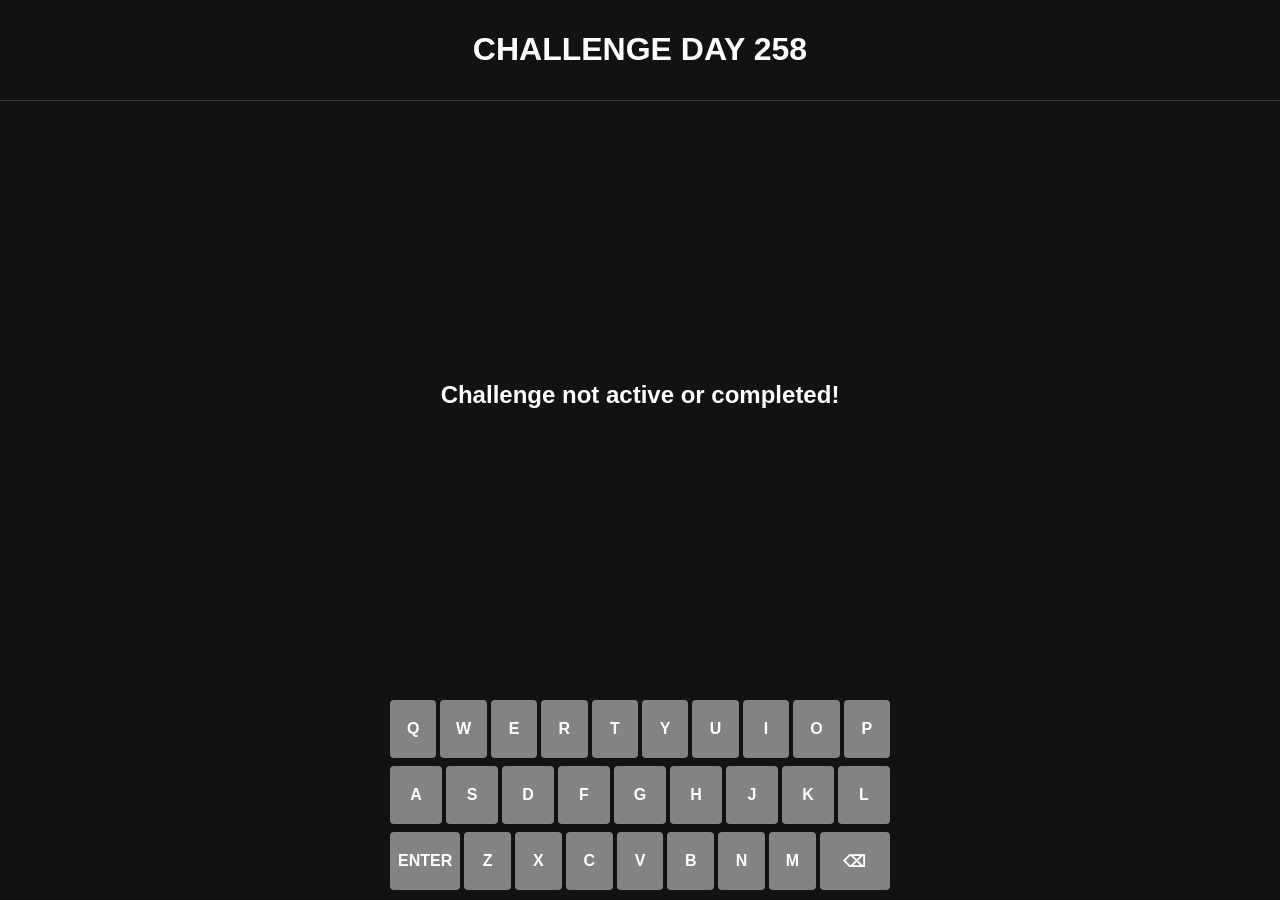
==== index.html @ 218984b8 "Add initial HTML structure for Wordle challenge" ====
<!DOCTYPE html>
<html lang="en">
<head>
    <meta charset="UTF-8">
    <meta name="viewport" content="width=device-width, initial-scale=1.0, maximum-scale=1.0, user-scalable=no">
    <title>5-Day Wordle Challenge</title>
    <style>
        :root {
            --green: #6aaa64; --yellow: #c9b458; --gray: #787c7e;
            --black: #121213; --border: #3a3a3c; --white: #ffffff;
        }
        body {
            background-color: var(--black); color: var(--white);
            font-family: 'Segoe UI', Tahoma, Geneva, Verdana, sans-serif;
            display: flex; flex-direction: column; align-items: center;
            height: 100vh; margin: 0; overflow: hidden;
        }
        header { border-bottom: 1px solid var(--border); width: 100%; text-align: center; padding: 10px 0; }
        #game-container { flex-grow: 1; display: flex; flex-direction: column; justify-content: center; gap: 5px; padding: 10px; }
        .row { display: flex; gap: 5px; }
        .tile {
            width: 50px; height: 50px; border: 2px solid var(--border);
            display: flex; justify-content: center; align-items: center;
            font-size: 2rem; font-weight: bold; text-transform: uppercase;
        }
        .tile[data-state="correct"] { background-color: var(--green); border-color: var(--green); }
        .tile[data-state="present"] { background-color: var(--yellow); border-color: var(--yellow); }
        .tile[data-state="absent"] { background-color: var(--gray); border-color: var(--gray); }
        
        #keyboard { display: flex; flex-direction: column; gap: 8px; padding: 10px; width: 100%; max-width: 500px; }
        .kb-row { display: flex; justify-content: center; gap: 4px; }
        .key {
            background-color: #818384; border-radius: 4px; height: 58px;
            display: flex; justify-content: center; align-items: center;
            cursor: pointer; font-weight: bold; flex: 1; user-select: none;
        }
        .key.large { flex: 1.5; }

        /* Modal Styles */
        #modal {
            position: fixed; top: 50%; left: 50%; transform: translate(-50%, -50%);
            background: #1a1a1b; padding: 30px; border-radius: 10px; border: 1px solid var(--border);
            text-align: center; display: none; z-index: 10; width: 80%; max-width: 300px;
        }
        #modal button {
            background: var(--green); color: white; border: none; padding: 10px 20px;
            font-weight: bold; border-radius: 5px; cursor: pointer; margin-top: 15px;
        }
    </style>
</head>
<body>

<header><h1>CHALLENGE DAY <span id="day-number">1</span></h1></header>

<div id="game-container"></div>

<div id="keyboard">
    <div class="kb-row">
        <div class="key" onclick="handleKey('Q')">Q</div><div class="key" onclick="handleKey('W')">W</div><div class="key" onclick="handleKey('E')">E</div><div class="key" onclick="handleKey('R')">R</div><div class="key" onclick="handleKey('T')">T</div><div class="key" onclick="handleKey('Y')">Y</div><div class="key" onclick="handleKey('U')">U</div><div class="key" onclick="handleKey('I')">I</div><div class="key" onclick="handleKey('O')">O</div><div class="key" onclick="handleKey('P')">P</div>
    </div>
    <div class="kb-row">
        <div class="key" onclick="handleKey('A')">A</div><div class="key" onclick="handleKey('S')">S</div><div class="key" onclick="handleKey('D')">D</div><div class="key" onclick="handleKey('F')">F</div><div class="key" onclick="handleKey('G')">G</div><div class="key" onclick="handleKey('H')">H</div><div class="key" onclick="handleKey('J')">J</div><div class="key" onclick="handleKey('K')">K</div><div class="key" onclick="handleKey('L')">L</div>
    </div>
    <div class="kb-row">
        <div class="key large" onclick="handleKey('ENTER')">ENTER</div>
        <div class="key" onclick="handleKey('Z')">Z</div><div class="key" onclick="handleKey('X')">X</div><div class="key" onclick="handleKey('C')">C</div><div class="key" onclick="handleKey('V')">V</div><div class="key" onclick="handleKey('B')">B</div><div class="key" onclick="handleKey('N')">N</div><div class="key" onclick="handleKey('M')">M</div>
        <div class="key large" onclick="handleKey('BACKSPACE')">⌫</div>
    </div>
</div>

<div id="modal">
    <h2 id="modal-title">TITLE</h2>
    <p id="modal-msg"></p>
    <p id="modal-stats"></p>
    <button onclick="share()">SHARE RESULTS 📋</button>
</div>

<script>
    // --- CONFIGURATION ---
    const CHALLENGE_WORDS = ["BLOOD", "CELLS", "PLATE", "SMEAR", "LABOR"]; // Change these!
    const START_DATE = new Date("2026-03-24"); // The date Day 1 starts (YYYY-MM-DD)
    // ---------------------

    const dayIndex = Math.floor((new Date() - START_DATE) / (1000 * 60 * 60 * 24));
    const targetWord = (dayIndex >= 0 && dayIndex < 5) ? CHALLENGE_WORDS[dayIndex].toUpperCase() : "DONE";
    
    let currentGuess = "";
    let guesses = [];
    let gameOver = false;

    // Load persistence
    const storageKey = `wordle_day_${dayIndex}`;
    const saved = JSON.parse(localStorage.getItem(storageKey));
    if (saved) { guesses = saved.guesses; gameOver = saved.gameOver; }

    function initBoard() {
        document.getElementById('day-number').innerText = dayIndex + 1;
        const container = document.getElementById('game-container');
        if (targetWord === "DONE") {
            container.innerHTML = "<h2>Challenge not active or completed!</h2>";
            return;
        }
        for (let i = 0; i < 6; i++) {
            const row = document.createElement('div');
            row.className = 'row';
            for (let j = 0; j < 5; j++) {
                const tile = document.createElement('div');
                tile.className = 'tile';
                tile.id = `tile-${i}-${j}`;
                row.appendChild(tile);
            }
            container.appendChild(row);
        }
        guesses.forEach((g, i) => revealWord(g, i));
        if (gameOver) showModal();
    }

    function handleKey(key) {
        if (gameOver || targetWord === "DONE") return;
        if (key === "ENTER") {
            if (currentGuess.length === 5) submitGuess();
        } else if (key === "BACKSPACE") {
            currentGuess = currentGuess.slice(0, -1);
        } else if (currentGuess.length < 5 && /^[A-Z]$/.test(key)) {
            currentGuess += key;
        }
        updateBoard();
    }

    function updateBoard() {
        const rowIdx = guesses.length;
        for (let j = 0; j < 5; j++) {
            const tile = document.getElementById(`tile-${rowIdx}-${j}`);
            tile.innerText = currentGuess[j] || "";
        }
    }

    function submitGuess() {
        guesses.push(currentGuess);
        revealWord(currentGuess, guesses.length - 1);
        if (currentGuess === targetWord || guesses.length === 6) {
            gameOver = true;
            showModal();
        }
        currentGuess = "";
        localStorage.setItem(storageKey, JSON.stringify({guesses, gameOver}));
    }

    function revealWord(guess, rowIdx) {
        const rowTiles = Array.from({length: 5}, (_, j) => document.getElementById(`tile-${rowIdx}-${j}`));
        const targetArr = targetWord.split('');
        
        // First pass: Correct positions
        guess.split('').forEach((letter, i) => {
            rowTiles[i].innerText = letter;
            if (letter === targetWord[i]) {
                rowTiles[i].setAttribute('data-state', 'correct');
                targetArr[i] = null;
            }
        });

        // Second pass: Present/Absent
        guess.split('').forEach((letter, i) => {
            if (rowTiles[i].getAttribute('data-state')) return;
            const idx = targetArr.indexOf(letter);
            if (idx !== -1) {
                rowTiles[i].setAttribute('data-state', 'present');
                targetArr[idx] = null;
            } else {
                rowTiles[i].setAttribute('data-state', 'absent');
            }
        });
    }

    function showModal() {
        const win = guesses[guesses.length - 1] === targetWord;
        document.getElementById('modal-title').innerText = win ? "Amazing!" : "Next Time!";
        document.getElementById('modal-msg').innerText = win ? `You got it in ${guesses.length}!` : `The word was ${targetWord}`;
        document.getElementById('modal').style.display = 'block';
    }

    function share() {
        let grid = `Challenge Day ${dayIndex + 1} (${guesses.length}/6)\n`;
        guesses.forEach(g => {
            let rowStr = "";
            let tempTarget = targetWord.split('');
            let rowStates = new Array(5).fill('⬛');
            
            g.split('').forEach((l, i) => {
                if (l === targetWord[i]) { rowStates[i] = '🟩'; tempTarget[i] = null; }
            });
            g.split('').forEach((l, i) => {
                if (rowStates[i] !== '🟩') {
                    let idx = tempTarget.indexOf(l);
                    if (idx !== -1) { rowStates[i] = '🟨'; tempTarget[idx] = null; }
                }
            });
            grid += rowStates.join('') + "\n";
        });
        navigator.clipboard.writeText(grid);
        alert("Copied results to clipboard!");
    }

    window.addEventListener('keydown', (e) => handleKey(e.key.toUpperCase()));
    initBoard();
</script>
</body>
</html>
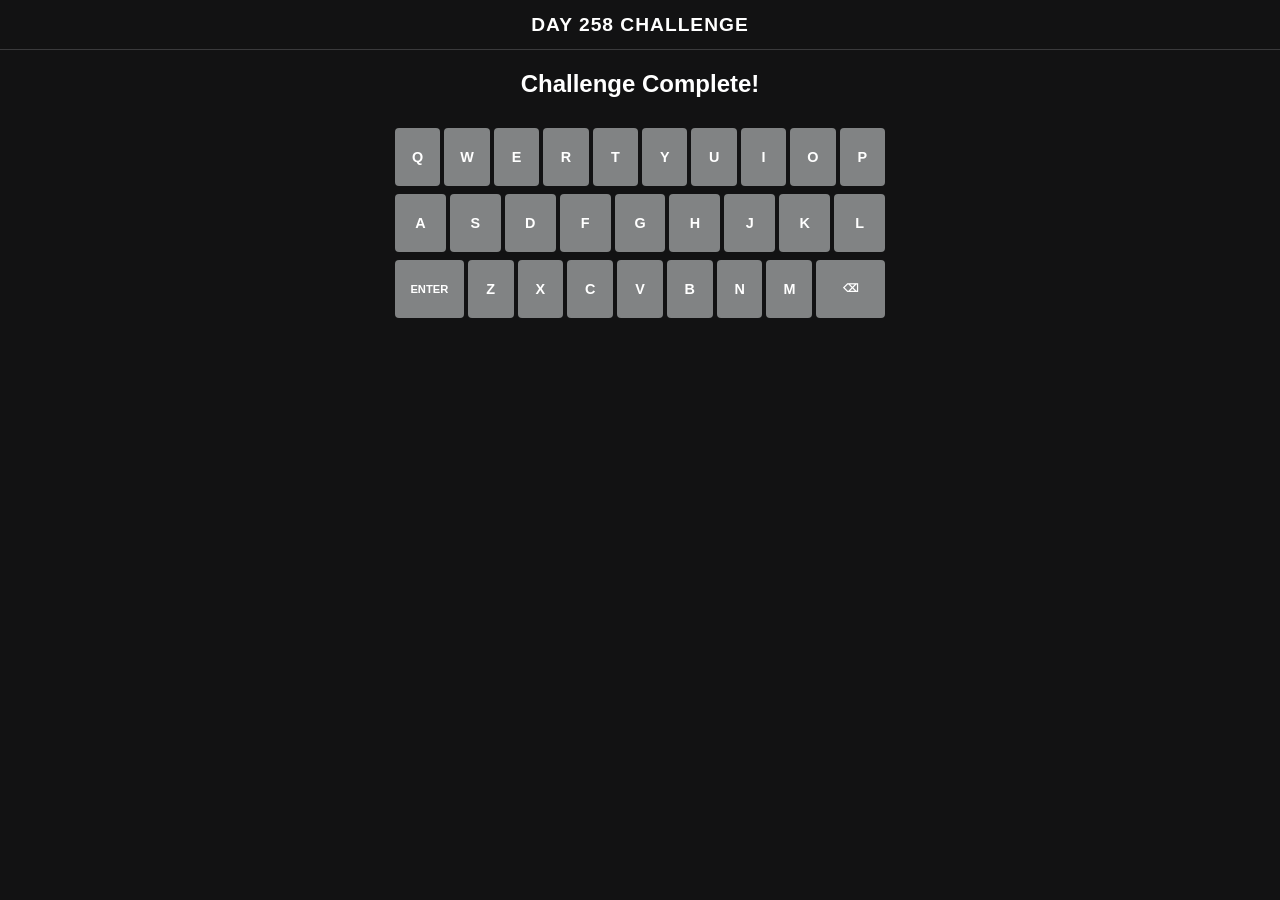
==== commit 0981972a: "Update styles and functionality in index.html" ====
--- a/index.html
+++ b/index.html
@@ -2,56 +2,78 @@
 <html lang="en">
 <head>
     <meta charset="UTF-8">
-    <meta name="viewport" content="width=device-width, initial-scale=1.0, maximum-scale=1.0, user-scalable=no">
+    <meta name="viewport" content="width=device-width, initial-scale=1.0, maximum-scale=1.0, user-scalable=no, viewport-fit=cover">
     <title>5-Day Wordle Challenge</title>
     <style>
         :root {
-            --green: #6aaa64; --yellow: #c9b458; --gray: #787c7e;
+            --green: #6aaa64; --yellow: #c9b458; --gray: #3a3a3c;
             --black: #121213; --border: #3a3a3c; --white: #ffffff;
-        }
+            --tile-size: min(65px, 13vw);
+        }
+        
+        * { box-sizing: border-box; touch-action: manipulation; }
+
         body {
             background-color: var(--black); color: var(--white);
-            font-family: 'Segoe UI', Tahoma, Geneva, Verdana, sans-serif;
-            display: flex; flex-direction: column; align-items: center;
-            height: 100vh; margin: 0; overflow: hidden;
-        }
-        header { border-bottom: 1px solid var(--border); width: 100%; text-align: center; padding: 10px 0; }
-        #game-container { flex-grow: 1; display: flex; flex-direction: column; justify-content: center; gap: 5px; padding: 10px; }
+            font-family: -apple-system, BlinkMacSystemFont, "Segoe UI", Roboto, Helvetica, Arial, sans-serif;
+            display: flex; flex-direction: column; 
+            height: 100vh; height: -webkit-fill-available;
+            margin: 0; overflow: hidden;
+        }
+
+        header { border-bottom: 1px solid var(--border); height: 50px; display: flex; align-items: center; justify-content: center; }
+        header h1 { font-size: 1.2rem; margin: 0; text-transform: uppercase; letter-spacing: 1px; }
+
+        #game-container { flex-grow: 1; display: flex; flex-direction: column; justify-content: center; align-items: center; gap: 5px; }
         .row { display: flex; gap: 5px; }
+
+        /* Shake animation for invalid words */
+        .shake { animation: shake 0.5s; }
+        @keyframes shake {
+            0%, 100% { transform: translateX(0); }
+            20%, 60% { transform: translateX(-5px); }
+            40%, 80% { transform: translateX(5px); }
+        }
+
         .tile {
-            width: 50px; height: 50px; border: 2px solid var(--border);
+            width: var(--tile-size); height: var(--tile-size); 
+            border: 2px solid var(--border);
             display: flex; justify-content: center; align-items: center;
-            font-size: 2rem; font-weight: bold; text-transform: uppercase;
-        }
+            font-size: 1.8rem; font-weight: bold; text-transform: uppercase;
+        }
+
         .tile[data-state="correct"] { background-color: var(--green); border-color: var(--green); }
         .tile[data-state="present"] { background-color: var(--yellow); border-color: var(--yellow); }
         .tile[data-state="absent"] { background-color: var(--gray); border-color: var(--gray); }
         
-        #keyboard { display: flex; flex-direction: column; gap: 8px; padding: 10px; width: 100%; max-width: 500px; }
-        .kb-row { display: flex; justify-content: center; gap: 4px; }
+        #keyboard { padding: 10px 5px calc(10px + env(safe-area-inset-bottom)); width: 100%; max-width: 500px; margin: 0 auto; }
+        .kb-row { display: flex; justify-content: center; gap: 4px; margin-bottom: 8px; }
         .key {
             background-color: #818384; border-radius: 4px; height: 58px;
             display: flex; justify-content: center; align-items: center;
-            cursor: pointer; font-weight: bold; flex: 1; user-select: none;
-        }
-        .key.large { flex: 1.5; }
-
-        /* Modal Styles */
+            cursor: pointer; font-weight: bold; flex: 1; font-size: 0.9rem;
+        }
+        .key.large { flex: 1.5; font-size: 0.7rem; }
+
+        /* Notification Toast */
+        #toast {
+            position: fixed; top: 15%; left: 50%; transform: translateX(-50%);
+            background: white; color: black; padding: 10px 20px; border-radius: 5px;
+            font-weight: bold; display: none; z-index: 1000;
+        }
+
         #modal {
             position: fixed; top: 50%; left: 50%; transform: translate(-50%, -50%);
-            background: #1a1a1b; padding: 30px; border-radius: 10px; border: 1px solid var(--border);
-            text-align: center; display: none; z-index: 10; width: 80%; max-width: 300px;
-        }
-        #modal button {
-            background: var(--green); color: white; border: none; padding: 10px 20px;
-            font-weight: bold; border-radius: 5px; cursor: pointer; margin-top: 15px;
-        }
+            background: #1a1a1b; padding: 25px; border-radius: 12px; border: 1px solid var(--border);
+            text-align: center; display: none; z-index: 100; width: 85%; max-width: 320px;
+        }
+        #modal button { background: var(--green); color: white; border: none; padding: 12px 24px; font-weight: bold; border-radius: 4px; width: 100%; margin-top: 20px; }
     </style>
 </head>
 <body>
 
-<header><h1>CHALLENGE DAY <span id="day-number">1</span></h1></header>
-
+<div id="toast">Not in word list</div>
+<header><h1>Day <span id="day-number">1</span> Challenge</h1></header>
 <div id="game-container"></div>
 
 <div id="keyboard">
@@ -69,18 +91,16 @@
 </div>
 
 <div id="modal">
-    <h2 id="modal-title">TITLE</h2>
+    <h2 id="modal-title"></h2>
     <p id="modal-msg"></p>
-    <p id="modal-stats"></p>
     <button onclick="share()">SHARE RESULTS 📋</button>
 </div>
 
 <script>
-    // --- CONFIGURATION ---
-    const CHALLENGE_WORDS = ["BLOOD", "CELLS", "PLATE", "SMEAR", "LABOR"]; // Change these!
-    const START_DATE = new Date("2026-03-24"); // The date Day 1 starts (YYYY-MM-DD)
-    // ---------------------
-
+    const CHALLENGE_WORDS = ["COCCI", "BLAST", "SERUM", "STAIN", "CROSS"];
+    const START_DATE = new Date("2026-03-24"); 
+    
+    let validWords = new Set();
     const dayIndex = Math.floor((new Date() - START_DATE) / (1000 * 60 * 60 * 24));
     const targetWord = (dayIndex >= 0 && dayIndex < 5) ? CHALLENGE_WORDS[dayIndex].toUpperCase() : "DONE";
     
@@ -88,21 +108,30 @@
     let guesses = [];
     let gameOver = false;
 
-    // Load persistence
-    const storageKey = `wordle_day_${dayIndex}`;
-    const saved = JSON.parse(localStorage.getItem(storageKey));
-    if (saved) { guesses = saved.guesses; gameOver = saved.gameOver; }
+    // Load dictionary from a public URL
+    async function loadDictionary() {
+        try {
+            const resp = await fetch('https://raw.githubusercontent.com/charlesreid1/five-letter-words/master/sgb-words.txt');
+            const text = await resp.text();
+            validWords = new Set(text.toUpperCase().split('\n').map(w => w.trim()));
+            // Also ensure your specific challenge words are in the valid list
+            CHALLENGE_WORDS.forEach(w => validWords.add(w.toUpperCase()));
+        } catch (e) {
+            console.error("Dictionary failed to load", e);
+        }
+    }
 
     function initBoard() {
         document.getElementById('day-number').innerText = dayIndex + 1;
         const container = document.getElementById('game-container');
         if (targetWord === "DONE") {
-            container.innerHTML = "<h2>Challenge not active or completed!</h2>";
+            container.innerHTML = "<h2>Challenge Complete!</h2>";
             return;
         }
         for (let i = 0; i < 6; i++) {
             const row = document.createElement('div');
             row.className = 'row';
+            row.id = `row-${i}`;
             for (let j = 0; j < 5; j++) {
                 const tile = document.createElement('div');
                 tile.className = 'tile';
@@ -111,15 +140,21 @@
             }
             container.appendChild(row);
         }
-        guesses.forEach((g, i) => revealWord(g, i));
-        if (gameOver) showModal();
+        const storageKey = `wordle_day_${dayIndex}`;
+        const saved = JSON.parse(localStorage.getItem(storageKey));
+        if (saved) { 
+            guesses = saved.guesses; 
+            gameOver = saved.gameOver;
+            guesses.forEach((g, i) => revealWord(g, i));
+            if (gameOver) setTimeout(showModal, 500);
+        }
     }
 
     function handleKey(key) {
         if (gameOver || targetWord === "DONE") return;
         if (key === "ENTER") {
             if (currentGuess.length === 5) submitGuess();
-        } else if (key === "BACKSPACE") {
+        } else if (key === "BACKSPACE" || key === "⌫") {
             currentGuess = currentGuess.slice(0, -1);
         } else if (currentGuess.length < 5 && /^[A-Z]$/.test(key)) {
             currentGuess += key;
@@ -129,37 +164,54 @@
 
     function updateBoard() {
         const rowIdx = guesses.length;
+        if (rowIdx > 5) return;
         for (let j = 0; j < 5; j++) {
             const tile = document.getElementById(`tile-${rowIdx}-${j}`);
             tile.innerText = currentGuess[j] || "";
-        }
+            tile.style.borderColor = currentGuess[j] ? "#565758" : "";
+        }
+    }
+
+    function showToast(msg) {
+        const t = document.getElementById('toast');
+        t.innerText = msg;
+        t.style.display = 'block';
+        setTimeout(() => t.style.display = 'none', 2000);
+        
+        const currentRow = document.getElementById(`row-${guesses.length}`);
+        currentRow.classList.add('shake');
+        setTimeout(() => currentRow.classList.remove('shake'), 500);
     }
 
     function submitGuess() {
+        if (!validWords.has(currentGuess)) {
+            showToast("Not in word list");
+            return;
+        }
+
         guesses.push(currentGuess);
         revealWord(currentGuess, guesses.length - 1);
+        
         if (currentGuess === targetWord || guesses.length === 6) {
             gameOver = true;
-            showModal();
-        }
+            setTimeout(showModal, 1000);
+        }
+        
+        localStorage.setItem(`wordle_day_${dayIndex}`, JSON.stringify({guesses, gameOver}));
         currentGuess = "";
-        localStorage.setItem(storageKey, JSON.stringify({guesses, gameOver}));
     }
 
     function revealWord(guess, rowIdx) {
         const rowTiles = Array.from({length: 5}, (_, j) => document.getElementById(`tile-${rowIdx}-${j}`));
         const targetArr = targetWord.split('');
         
-        // First pass: Correct positions
         guess.split('').forEach((letter, i) => {
-            rowTiles[i].innerText = letter;
             if (letter === targetWord[i]) {
                 rowTiles[i].setAttribute('data-state', 'correct');
                 targetArr[i] = null;
             }
         });
 
-        // Second pass: Present/Absent
         guess.split('').forEach((letter, i) => {
             if (rowTiles[i].getAttribute('data-state')) return;
             const idx = targetArr.indexOf(letter);
@@ -174,21 +226,17 @@
 
     function showModal() {
         const win = guesses[guesses.length - 1] === targetWord;
-        document.getElementById('modal-title').innerText = win ? "Amazing!" : "Next Time!";
-        document.getElementById('modal-msg').innerText = win ? `You got it in ${guesses.length}!` : `The word was ${targetWord}`;
+        document.getElementById('modal-title').innerText = win ? "Genius!" : "Next time!";
+        document.getElementById('modal-msg').innerText = win ? `Solved in ${guesses.length}/6` : `Word: ${targetWord}`;
         document.getElementById('modal').style.display = 'block';
     }
 
-    function share() {
+    async function share() {
         let grid = `Challenge Day ${dayIndex + 1} (${guesses.length}/6)\n`;
         guesses.forEach(g => {
-            let rowStr = "";
+            let rowStates = new Array(5).fill('⬛');
             let tempTarget = targetWord.split('');
-            let rowStates = new Array(5).fill('⬛');
-            
-            g.split('').forEach((l, i) => {
-                if (l === targetWord[i]) { rowStates[i] = '🟩'; tempTarget[i] = null; }
-            });
+            g.split('').forEach((l, i) => { if (l === targetWord[i]) { rowStates[i] = '🟩'; tempTarget[i] = null; } });
             g.split('').forEach((l, i) => {
                 if (rowStates[i] !== '🟩') {
                     let idx = tempTarget.indexOf(l);
@@ -197,12 +245,12 @@
             });
             grid += rowStates.join('') + "\n";
         });
-        navigator.clipboard.writeText(grid);
-        alert("Copied results to clipboard!");
+        if (navigator.share) await navigator.share({ text: grid });
+        else { navigator.clipboard.writeText(grid); alert("Copied!"); }
     }
 
     window.addEventListener('keydown', (e) => handleKey(e.key.toUpperCase()));
-    initBoard();
+    loadDictionary().then(initBoard);
 </script>
 </body>
 </html>
